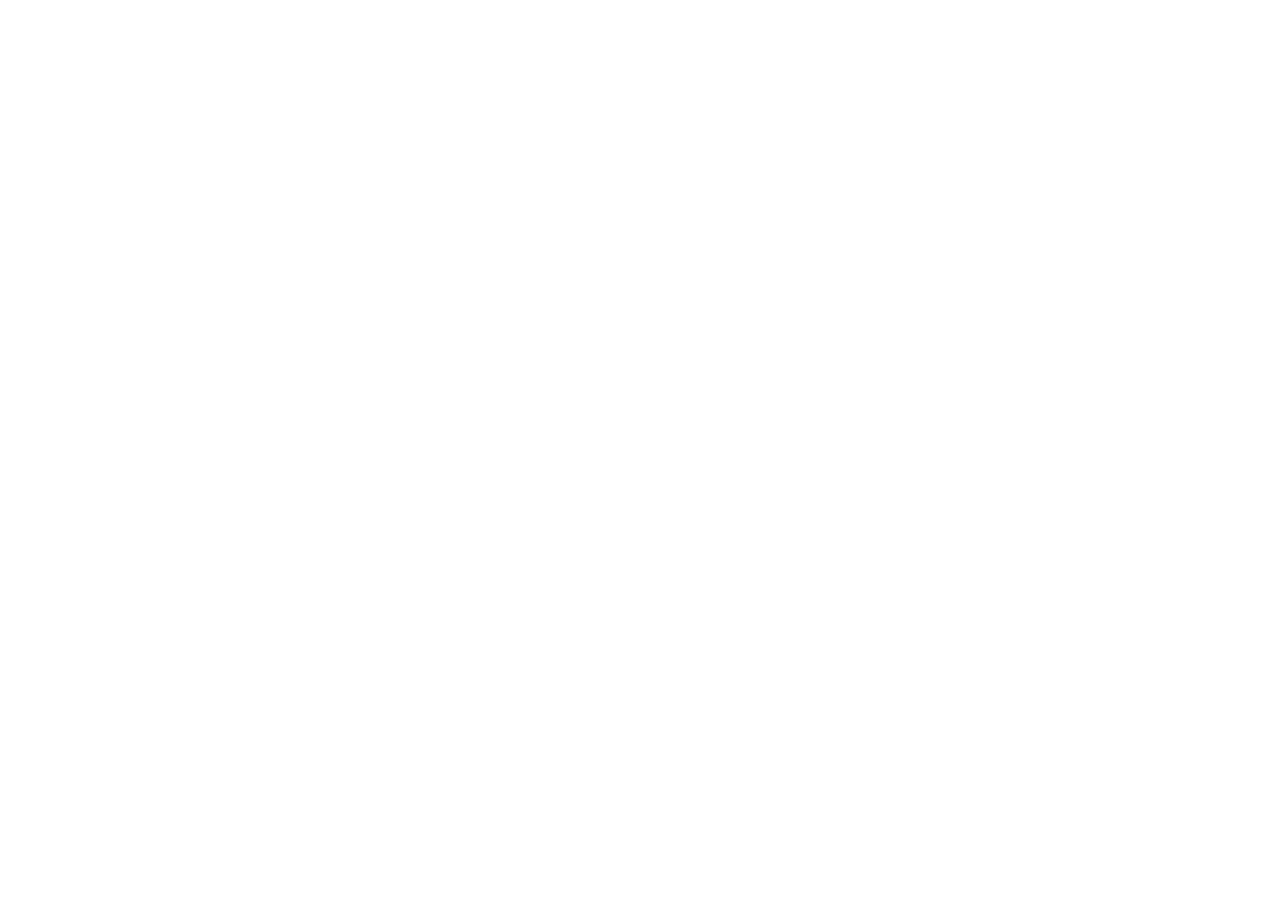
==== index.html @ 6cdbe136 "Criação da base do projeto" ====
<!DOCTYPE html>
<html lang="pt-br">
<head>
    <meta charset="UTF-8">
    <meta http-equiv="X-UA-Compatible" content="IE=edge">
    <meta name="viewport" content="width=device-width, initial-scale=1.0">
    <link rel="stylesheet" href="style.css">
    <link rel="shortcut icon" href="favicon.ico" type="image/x-icon">
    <title>Redes Sociais</title>
</head>
<body>
    
</body>
</html>
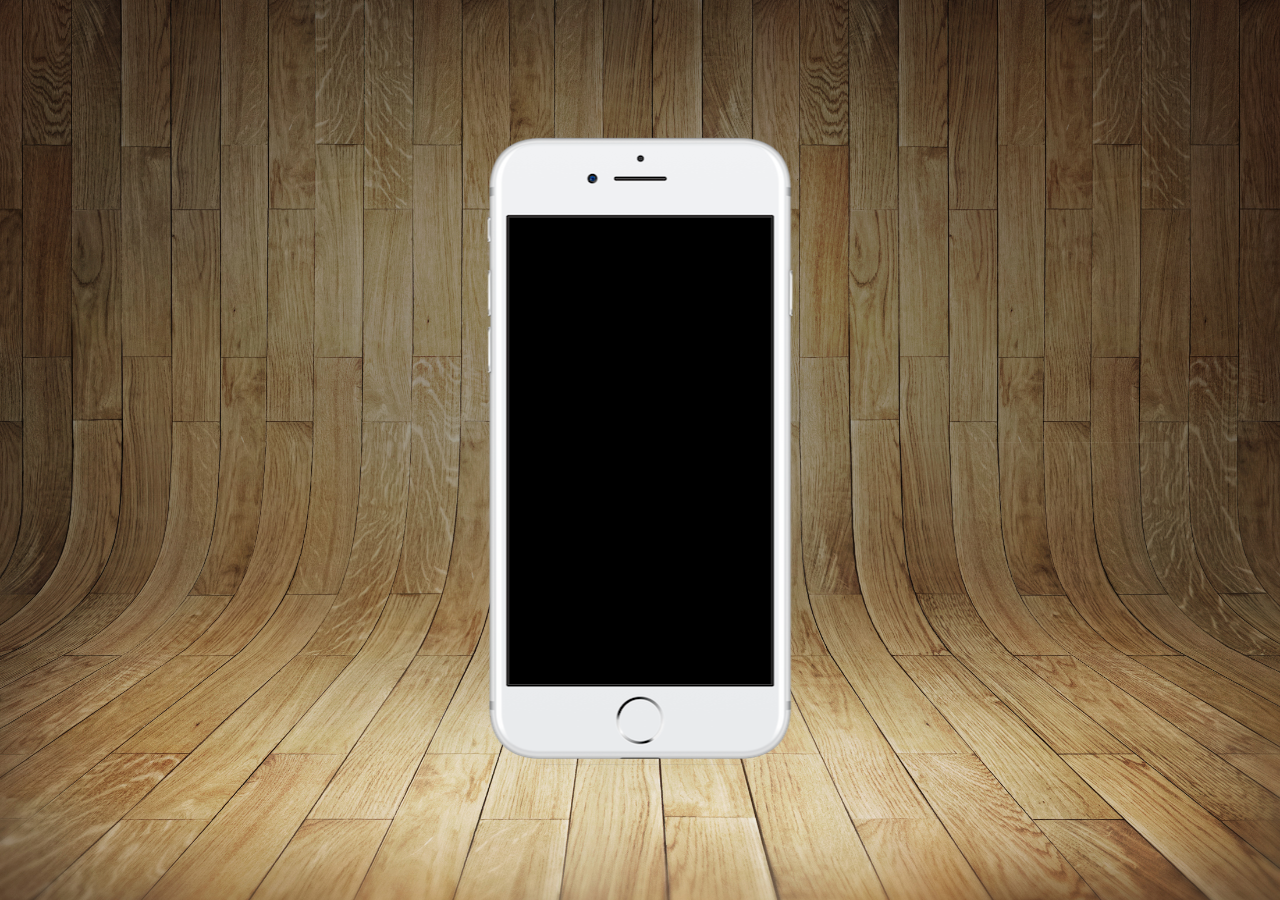
==== commit 0cca0a59: "Adição de imagens de fundo do projeto" ====
--- a/index.html
+++ b/index.html
@@ -4,11 +4,19 @@
     <meta charset="UTF-8">
     <meta http-equiv="X-UA-Compatible" content="IE=edge">
     <meta name="viewport" content="width=device-width, initial-scale=1.0">
-    <link rel="stylesheet" href="style.css">
+    <link rel="stylesheet" href="style/style.css">
     <link rel="shortcut icon" href="favicon.ico" type="image/x-icon">
     <title>Redes Sociais</title>
 </head>
 <body>
-    
+    <main>
+        <section id="telefone">
+
+        </section>
+
+        <section id="redes-sociais">
+
+        </section>
+    </main>
 </body>
 </html>--- a/style/style.css
+++ b/style/style.css
@@ -0,0 +1,35 @@
+@charset "UTF-8";
+
+* {
+    margin: 0px;
+    padding: 0px;
+    font-family: Arial, Helvetica, sans-serif;
+}
+
+html, body {
+    height: 100vh;
+    width: 100vw;
+    background-color: black;
+}
+
+body {
+    background: url('../imagens/fundo-madeira.jpg')
+    no-repeat top center;
+    background-size: cover;
+    background-attachment: fixed;
+}
+
+main {
+    position: relative;
+    height: 100vh;
+}
+
+section#telefone {
+    position: absolute;
+    top:50%;
+    left:50%;
+    transform: translate(-50%, -50%);
+    height: 630px;
+    width: 311px;
+    background: url('../imagens/frame-iphone.png');
+}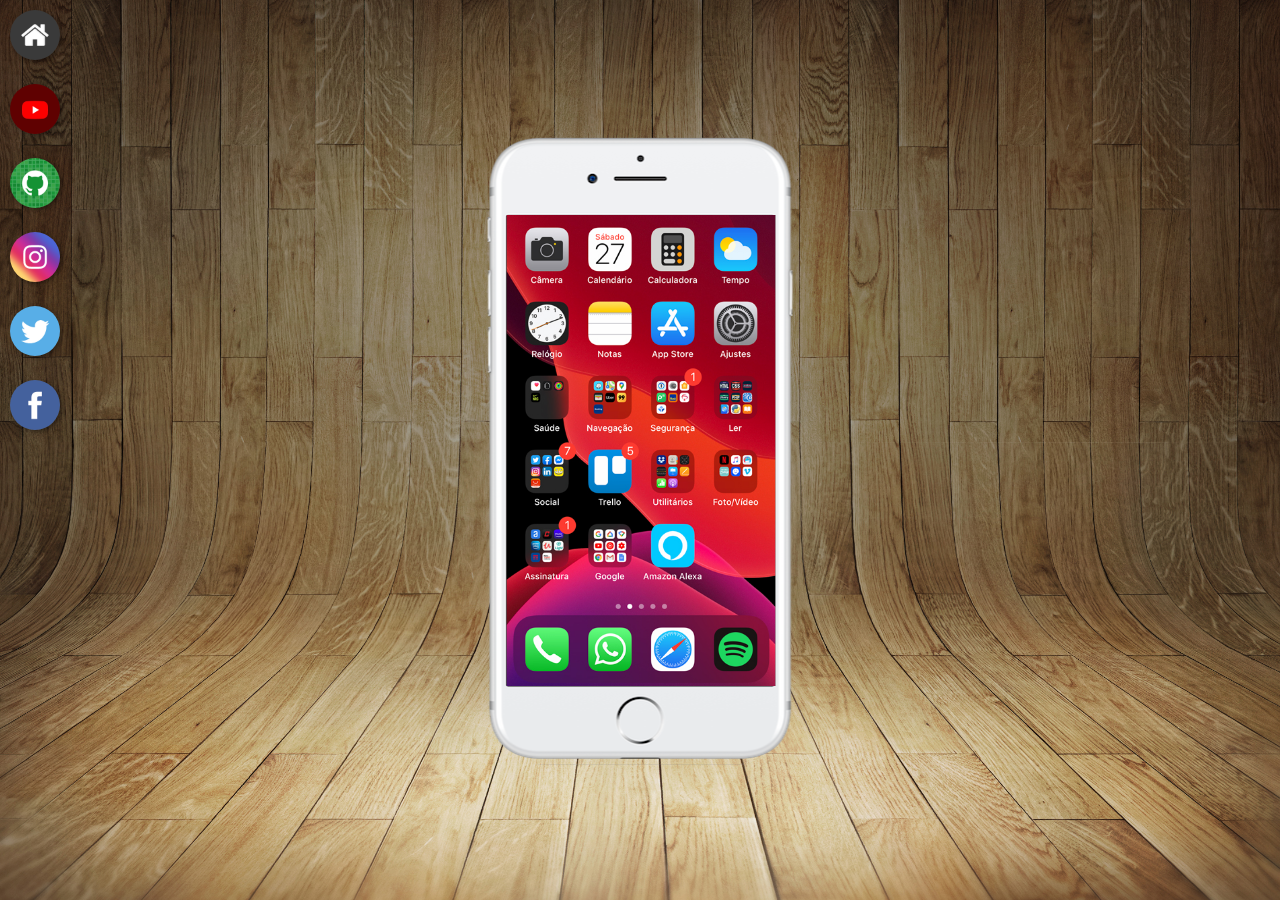
==== commit 5e6d9244: "Criação e finalização dos botões" ====
--- a/index.html
+++ b/index.html
@@ -11,11 +11,18 @@
 <body>
     <main>
         <section id="telefone">
-
+            <iframe src="home.html" name="tela" id="tela" frameborder="0">
+                Seu navegador não é compatível com isto.
+            </iframe>
         </section>
 
         <section id="redes-sociais">
-
+            <a href="#" target="tela"><img src="imagens/logo-home.jpg" alt="Home"></a> <br>
+            <a href="#" target="tela"><img src="imagens/logo-youtube.jpg" alt="Youtube"></a> <br>
+            <a href="#" target="tela"><img src="imagens/logo-github.jpg" alt="Github"></a> <br>
+            <a href="#" target="tela"><img src="imagens/logo-instagram.jpg" alt="Instagram"></a> <br>
+            <a href="#" target="tela"><img src="imagens/logo-twitter.jpg" alt="Twitter"></a> <br>
+            <a href="#" target="tela"><img src="imagens/logo-facebook.jpg" alt="Facebook"></a>
         </section>
     </main>
 </body>
--- a/style/style.css
+++ b/style/style.css
@@ -32,4 +32,27 @@
     height: 630px;
     width: 311px;
     background: url('../imagens/frame-iphone.png');
+}
+
+iframe#tela {
+    position: relative;
+    top: 80px;
+    left: 22px;
+    width: 269px;
+    height: 471px;
+}
+
+section#redes-sociais img {
+    width: 50px;
+    margin: 10px;
+    border-radius: 50%;
+    box-shadow: 2px 2px 5px rgb(0, 0, 0, 0.400);
+    box-sizing: border-box;
+}
+
+section#redes-sociais img:hover {
+    border: 2px solid rgb(255, 255, 255, 0.650);
+    transform: translate(-3px, -3px);
+    box-shadow: 5px 5px 10px rgb(0, 0, 0, 0.650);
+    transition: transform .2s, border .5s;
 }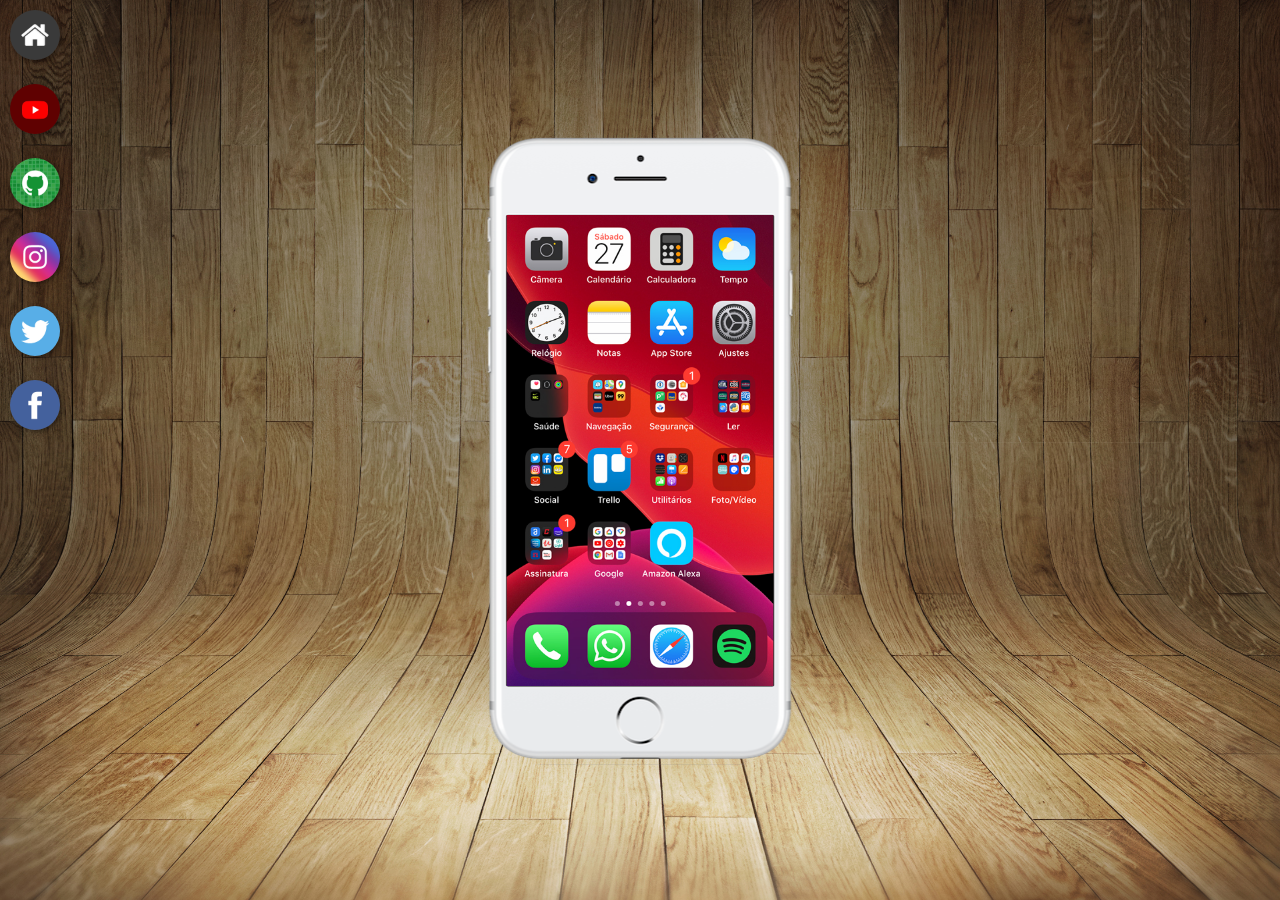
==== commit 68c6bd5a: "Finalização do projeto" ====
--- a/index.html
+++ b/index.html
@@ -17,12 +17,12 @@
         </section>
 
         <section id="redes-sociais">
-            <a href="#" target="tela"><img src="imagens/logo-home.jpg" alt="Home"></a> <br>
-            <a href="#" target="tela"><img src="imagens/logo-youtube.jpg" alt="Youtube"></a> <br>
-            <a href="#" target="tela"><img src="imagens/logo-github.jpg" alt="Github"></a> <br>
-            <a href="#" target="tela"><img src="imagens/logo-instagram.jpg" alt="Instagram"></a> <br>
-            <a href="#" target="tela"><img src="imagens/logo-twitter.jpg" alt="Twitter"></a> <br>
-            <a href="#" target="tela"><img src="imagens/logo-facebook.jpg" alt="Facebook"></a>
+            <a href="home.html" target="tela"><img src="imagens/logo-home.jpg" alt="Home"></a> <br>
+            <a href="youtube.html" target="tela"><img src="imagens/logo-youtube.jpg" alt="Youtube"></a> <br>
+            <a href="github.html" target="tela"><img src="imagens/logo-github.jpg" alt="Github"></a> <br>
+            <a href="instagram.html" target="tela"><img src="imagens/logo-instagram.jpg" alt="Instagram"></a> <br>
+            <a href="twitter.html" target="tela"><img src="imagens/logo-twitter.jpg" alt="Twitter"></a> <br>
+            <a href="facebook.html" target="tela"><img src="imagens/logo-facebook.jpg" alt="Facebook"></a>
         </section>
     </main>
 </body>
--- a/style/style.css
+++ b/style/style.css
@@ -38,7 +38,7 @@
     position: relative;
     top: 80px;
     left: 22px;
-    width: 269px;
+    width: 267px;
     height: 471px;
 }
 
